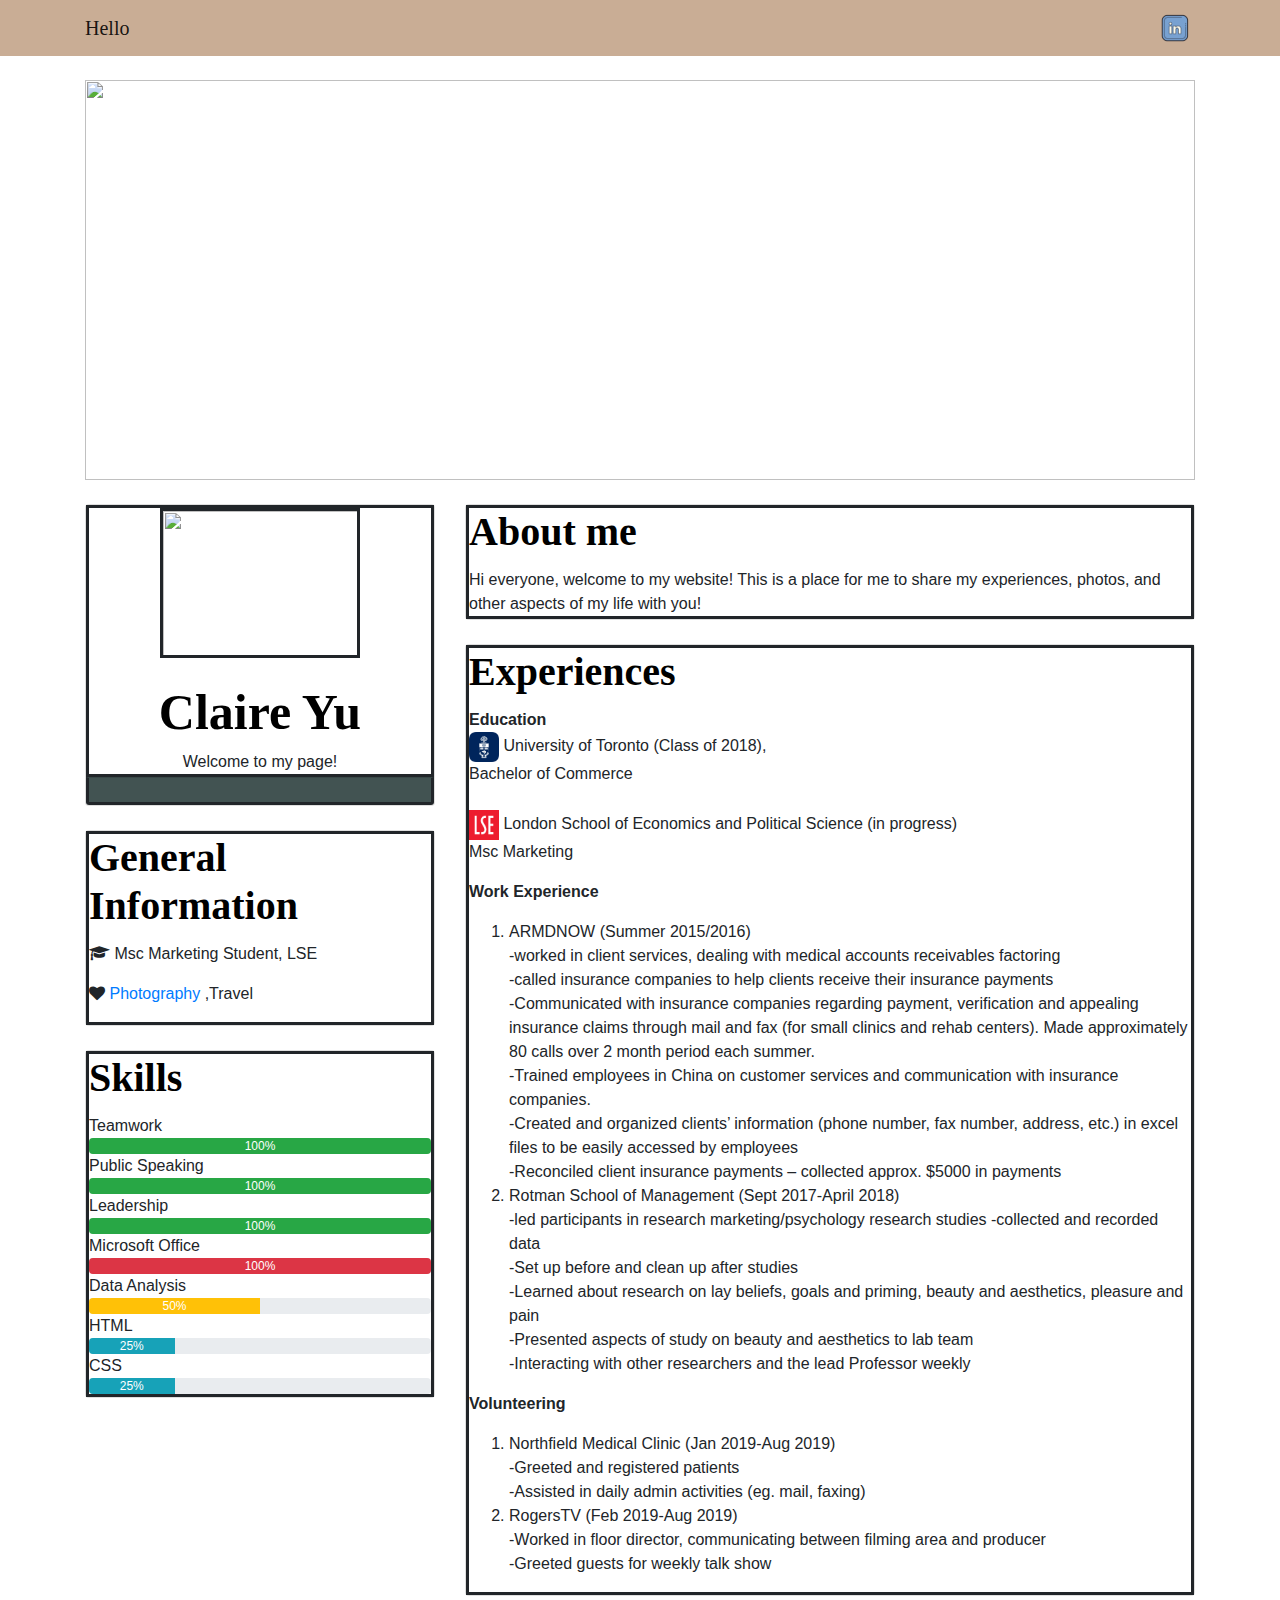
==== index.html @ 5d9f95f9 "Add files via upload" ====
<html>
  <head>
    <title>Claire Yu</title>
    <link rel="stylesheet" href="https://maxcdn.bootstrapcdn.com/bootstrap/4.0.0-alpha.6/css/bootstrap.min.css">
    <link rel="stylesheet" href="https://maxcdn.bootstrapcdn.com/font-awesome/4.4.0/css/font-awesome.min.css">
    <link rel="stylesheet" href="https://cdnjs.cloudflare.com/ajax/libs/animate.css/3.5.2/animate.css" />

    <link rel="stylesheet" type="text/css" href="css/styles.css">
  </head>

  <body>
  	<nav class="navbar navbar-light" style="background-color: #C9AD95;">
      <div class="container">
        <a class="navbar-brand">Hello</a>
        <ul class="nav navbar-nav pull-right">
          <li class="nav-item active">
          <a href="https://www.linkedin.com/in/yu-claire/" target="_blank"> 
                <img class="iconstyles" src="img/linkedin.png" ></i>
              </a>
          </li>
        </ul>
      </div>
    </nav>


<br>

    <div class="container">
    <div class="row">
    	<div class="col-md-12">
    	<img src="C:\Users\cyu32\Desktop\Website\website2\img\banners.PNG" height=400 width=1110>

    	</div>
    </div>
    <br>
      <div class="row">

        <div class="col-md-4">
          <div class="card text-center description">
            <div class="card-block">
              <img class="pic" src="C:\Users\cyu32\Desktop\Website\website2\img\dp.jpg" height=150px width=200px> 
              <br> 
              <br>
              <h4 class="name">Claire Yu</h4>
              <p class="card-text">
                Welcome to my page!<br>
                
              </p>
            </div>
            <div class="card-footer">
              
            </div>
          </div>
          <br>
          <div class="card information">
            <div class="card-block">
              <h4 class="card-title">General Information</h4>
            
              <p>
                <i class="fa fa-graduation-cap"></i>
                Msc Marketing Student, LSE
              </p>
            <p>
                <i class="fa fa-heart"></i>
              <a href="file:///website2/index2.html">
               Photography </a> ,Travel
              </p>
            </div>
          </div>
          <br>
          <div class="card skills">
            <div class="card-block">
              <h4 class="card-title">Skills</h4>

              	   <span>Teamwork</span>
                <div class="progress">
                  <div class="progress-bar bg-success" style="width: 100%">100%</div>
                </div>

                 <span>Public Speaking</span>
                <div class="progress">
                  <div class="progress-bar bg-success" style="width: 100%">100%</div>
                </div>
                 <span>Leadership</span>
                <div class="progress">
                  <div class="progress-bar bg-success" style="width: 100%">100%</div>
                </div>

                 <span>Microsoft Office</span>
                <div class="progress">
                  <div class="progress-bar bg-danger" style="width: 100%">100%</div>
                </div>

                <span>Data Analysis</span>
                <div class="progress">
                  <div class="progress-bar bg-warning" style="width: 50%">50%</div>
                </div>

               

                  <span>HTML</span>
                <div class="progress">
                  <div class="progress-bar bg-info" style="width: 25%">25%</div>
                </div>

                <span>CSS</span>
                <div class="progress">
                  <div class="progress-bar bg-info" style="width: 25%">25%</div>
                </div>


            </div>
          </div>
          <br>

          
        </div>

        <div class="col-md-8">

          <div class="card about">
            <div class="card-block">
              <h4 class="card-title">About me</h4>
              <p class="card-text">
               Hi everyone, welcome to my website! This is a place for me to share my experiences, photos, and other aspects of my life with you! 
              </p>
            </div>
          </div>

          <br>

          <div class="card interests">
            <div class="card-block">
              <h4 class="card-title">Experiences</h4>
              <p class="card-text">
                <strong> Education </strong>
                <br>
                <img src="img/uoft.png" height=30px width=30px></i>
                University of Toronto (Class of 2018), <br>
               	Bachelor of Commerce <br>
               	<br>
               	<img src="img/LSE2.png" height=30px width=30px></i>
               	London School of Economics and Political Science (in progress) <br>
               	Msc Marketing


              </p>
              <p class="card-text">
                <strong>Work Experience</strong>
                <br>
                <ol>
                 	<li> ARMDNOW (Summer 2015/2016) </li> 
                 	-worked in client services, dealing with medical accounts receivables factoring <br>
                 	-called insurance companies to help clients receive their insurance payments <br>
                 	-Communicated with insurance companies regarding payment, verification and appealing insurance claims through mail and fax (for small clinics and rehab centers). Made approximately 80 calls over 2 month period each summer. <br>
                 	-Trained employees in China on customer services and communication with insurance companies. <br>
                 	-Created and organized clients’ information (phone number, fax number, address, etc.) in excel files to be easily accessed by employees <br>
                 	-Reconciled client insurance payments – collected approx. $5000 in payments

                 	<li> Rotman School of Management (Sept 2017-April 2018) </li> 
                 	-led participants in research marketing/psychology research studies
                 	-collected and recorded data <br>
                 	-Set up before and clean up after studies <br>
                 	-Learned about research on lay beliefs, goals and priming, beauty and aesthetics, pleasure and pain <br>
                 	-Presented aspects of study on beauty and aesthetics to lab team <br>
                 	-Interacting with other researchers and the lead Professor weekly <br>
                 </ol>
                
              </p>
              <p class="card-text">
                <strong>Volunteering</strong>
                <br>
              <ol>
              		<li> Northfield Medical Clinic (Jan 2019-Aug 2019) </li>
              		-Greeted and registered patients <br>
              		-Assisted in daily admin activities (eg. mail, faxing)

              		<li> RogersTV (Feb 2019-Aug 2019) </li>
              		-Worked in floor director, communicating between filming area and producer <br>
              		-Greeted guests for weekly talk show

              	</ol>
              </p>
            </div>
          </div>
          <br>

         

        </div>

      </div>
    </div>
  </body>
</html>
---- css/styles.css ----
.card-title {
  color: black;
  font-weight: bold; font-family: "Century Gothic"; font-size: 40px;
}

.name {font-size: 50px; font-family: "Century Gothic"; color: black; font-weight: bold;}

.pic {border-style: solid; }

.card-block {border-style: solid;}

.card-footer {border-style: solid; background-color: #425352;}

.navbar-brand {background-color: #C9AD95;}

.iconstyles {height: 40px; width:40px;}

.navbar-brand {font-family: "Century Gothic";}

.pics {margin-left: 20; margin-top: 15;}

h5 {font-family: "Century Gothic";}
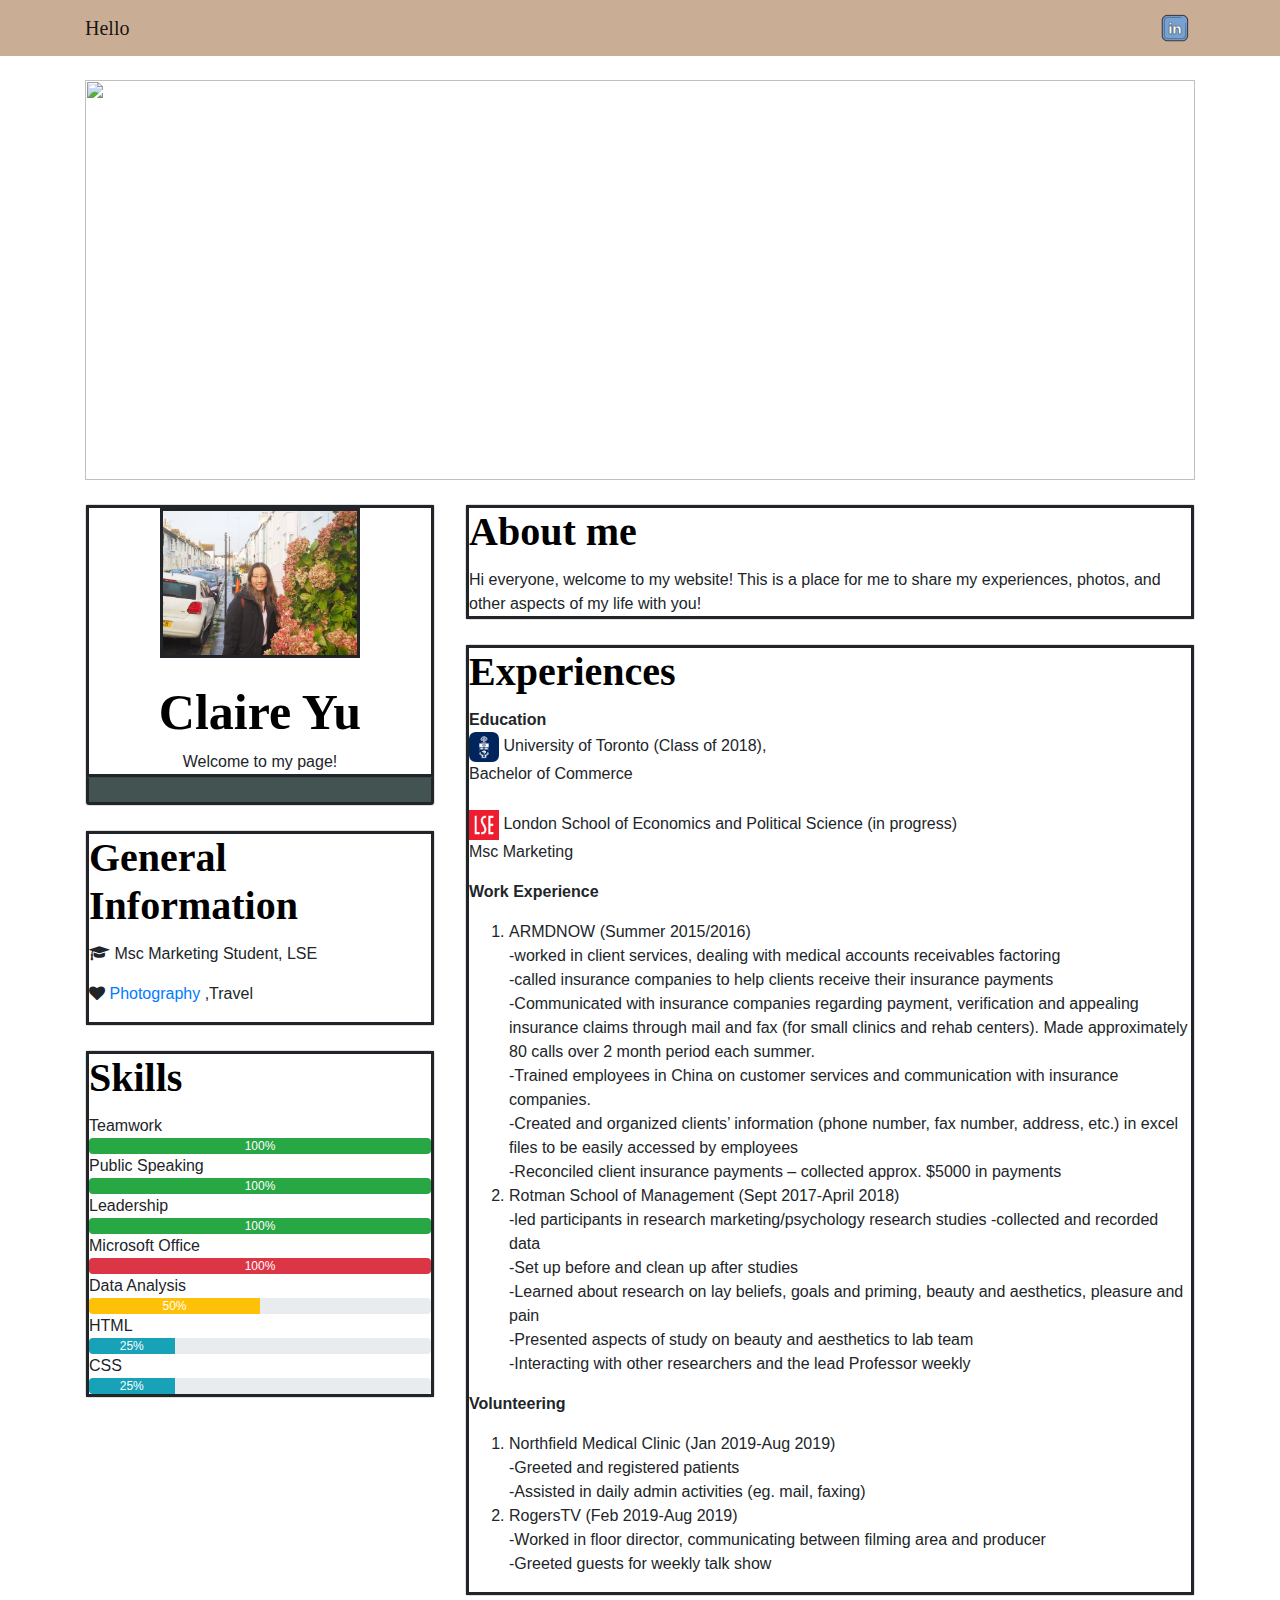
==== commit 1809ef5f: "Add files via upload" ====
--- a/index.html
+++ b/index.html
@@ -28,7 +28,7 @@
     <div class="container">
     <div class="row">
     	<div class="col-md-12">
-    	<img src="C:\Users\cyu32\Desktop\Website\website2\img\banners.PNG" height=400 width=1110>
+    	<img src="img/banners.PNG" height=400 width=1110>
 
     	</div>
     </div>
@@ -38,7 +38,7 @@
         <div class="col-md-4">
           <div class="card text-center description">
             <div class="card-block">
-              <img class="pic" src="C:\Users\cyu32\Desktop\Website\website2\img\dp.jpg" height=150px width=200px> 
+              <img class="pic" src="img/2.png" height=150px width=200px> 
               <br> 
               <br>
               <h4 class="name">Claire Yu</h4>
@@ -62,7 +62,7 @@
               </p>
             <p>
                 <i class="fa fa-heart"></i>
-              <a href="file:///website2/index2.html">
+              <a href="index2.html">
                Photography </a> ,Travel
               </p>
             </div>
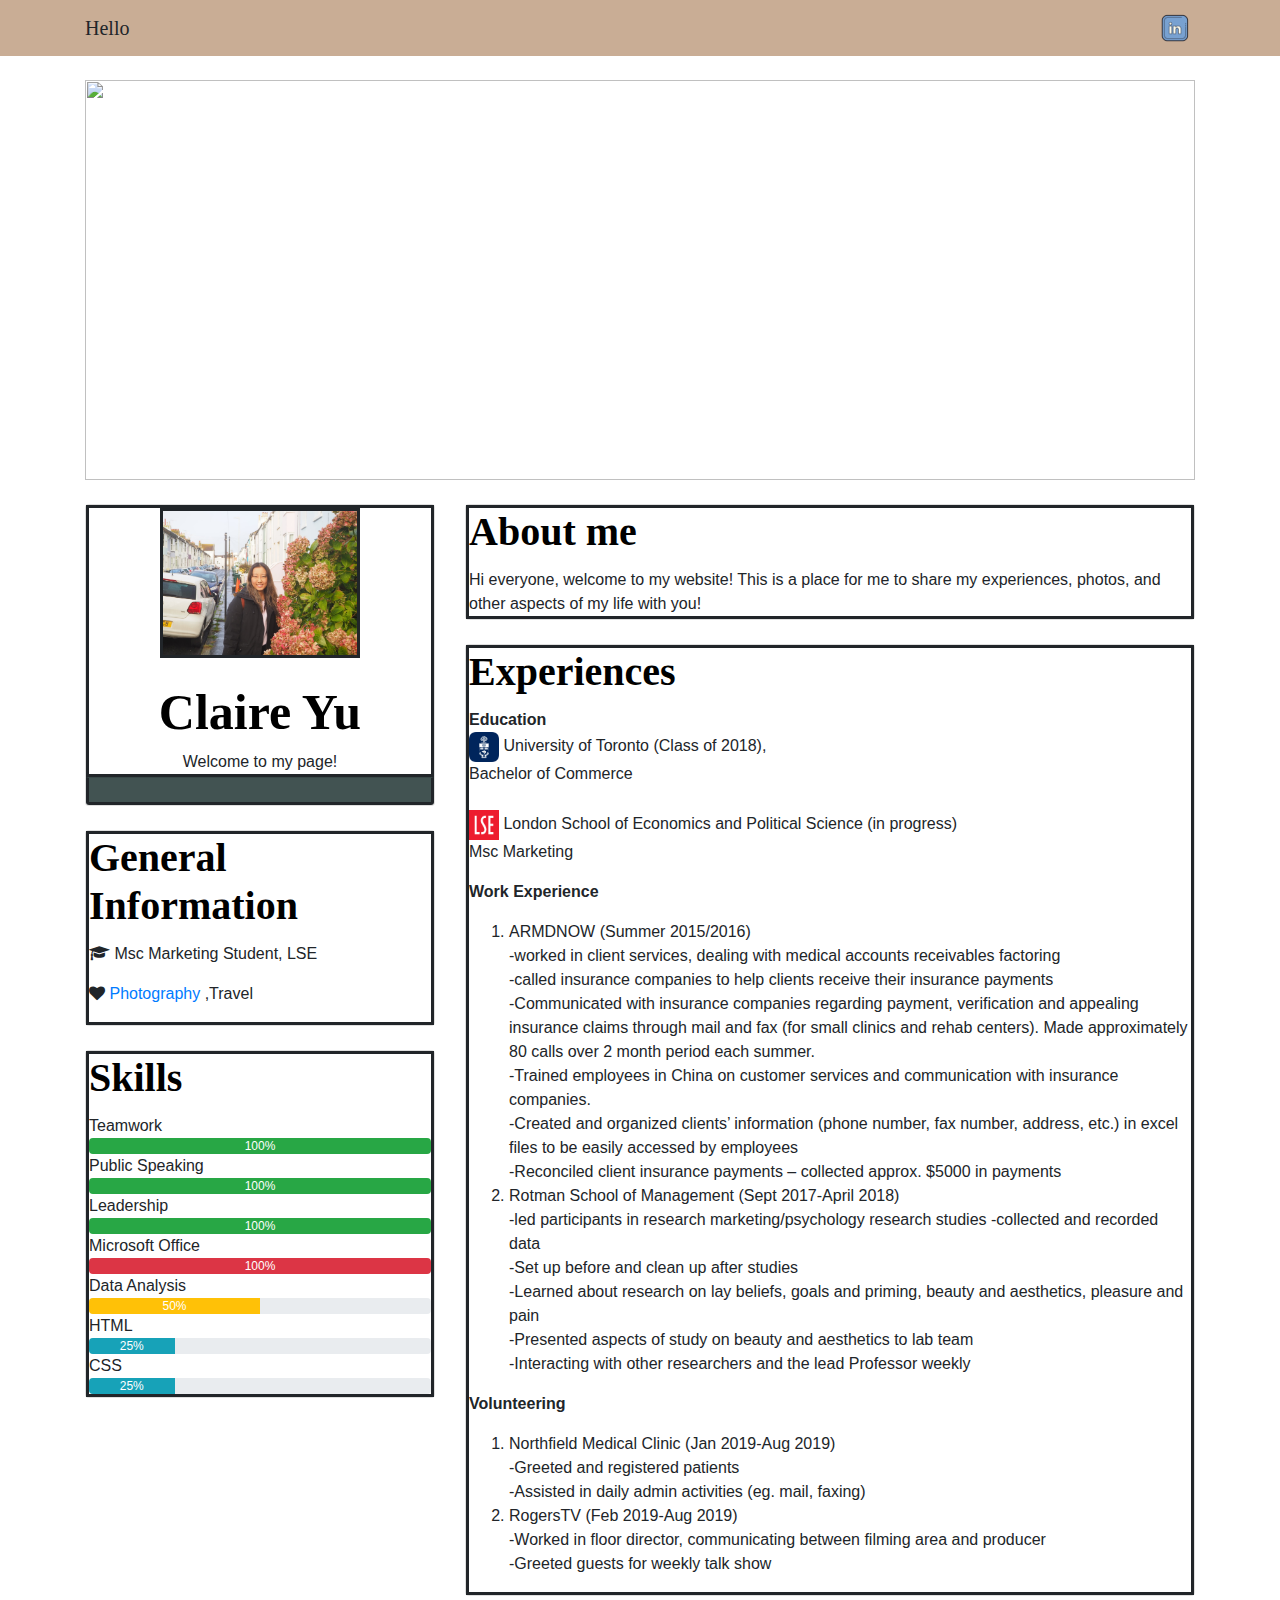
==== commit 6fb7c275: "Add files via upload" ====
--- a/index.html
+++ b/index.html
@@ -1,7 +1,7 @@
 <html>
   <head>
     <title>Claire Yu</title>
-    <link rel="stylesheet" href="https://maxcdn.bootstrapcdn.com/bootstrap/4.0.0-alpha.6/css/bootstrap.min.css">
+   <link rel="stylesheet" href="https://stackpath.bootstrapcdn.com/bootstrap/4.3.1/css/bootstrap.min.css" integrity="sha384-ggOyR0iXCbMQv3Xipma34MD+dH/1fQ784/j6cY/iJTQUOhcWr7x9JvoRxT2MZw1T" crossorigin="anonymous">
     <link rel="stylesheet" href="https://maxcdn.bootstrapcdn.com/font-awesome/4.4.0/css/font-awesome.min.css">
     <link rel="stylesheet" href="https://cdnjs.cloudflare.com/ajax/libs/animate.css/3.5.2/animate.css" />
 
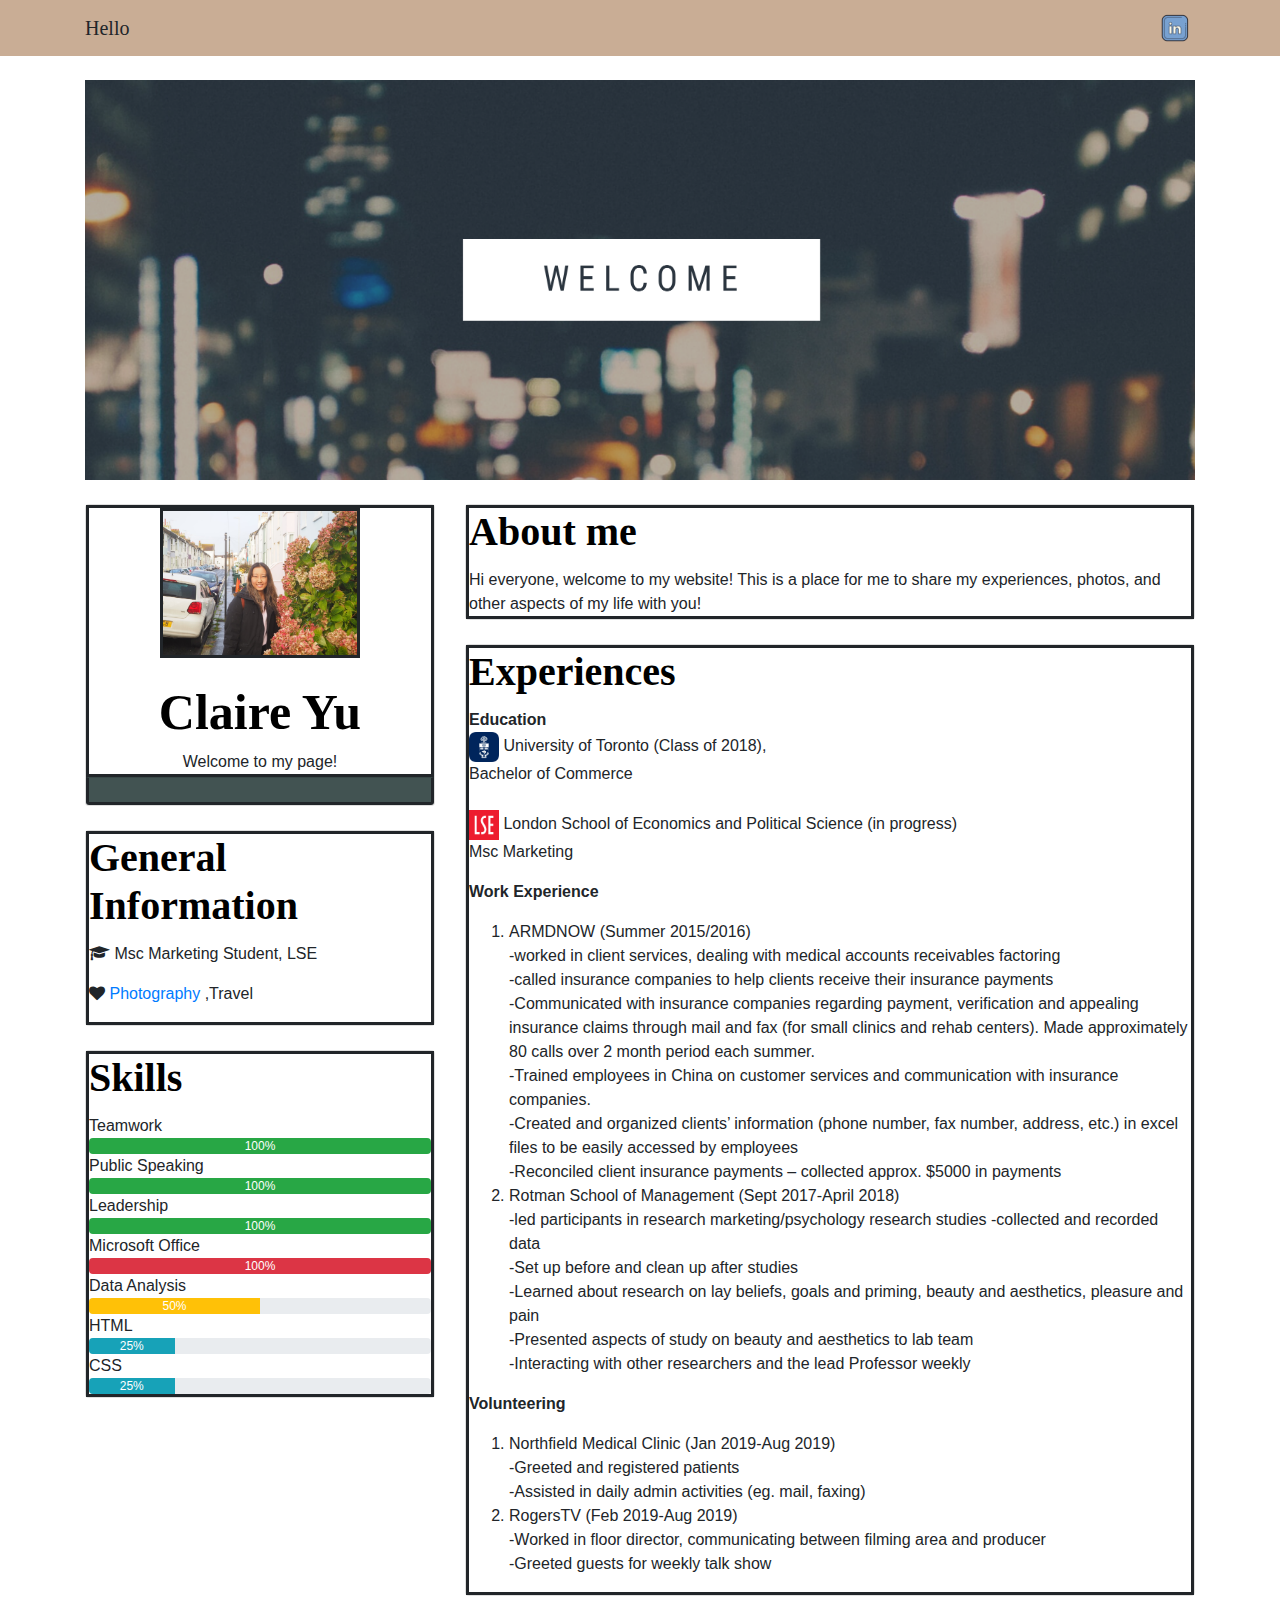
==== commit a8c3068c: "Add files via upload" ====
--- a/index.html
+++ b/index.html
@@ -28,7 +28,7 @@
     <div class="container">
     <div class="row">
     	<div class="col-md-12">
-    	<img src="img/banners.PNG" height=400 width=1110>
+    	<img src="img/banners.png" height=400 width=1110>
 
     	</div>
     </div>
@@ -135,11 +135,11 @@
               <p class="card-text">
                 <strong> Education </strong>
                 <br>
-                <img src="img/uoft.png" height=30px width=30px></i>
+                <img class="schoolicon" src="img/uoft.png" height=30px width=30px></i>
                 University of Toronto (Class of 2018), <br>
                	Bachelor of Commerce <br>
                	<br>
-               	<img src="img/LSE2.png" height=30px width=30px></i>
+               	<img class="schoolicon" src="img/LSE2.png" height=30px width=30px></i>
                	London School of Economics and Political Science (in progress) <br>
                	Msc Marketing
 
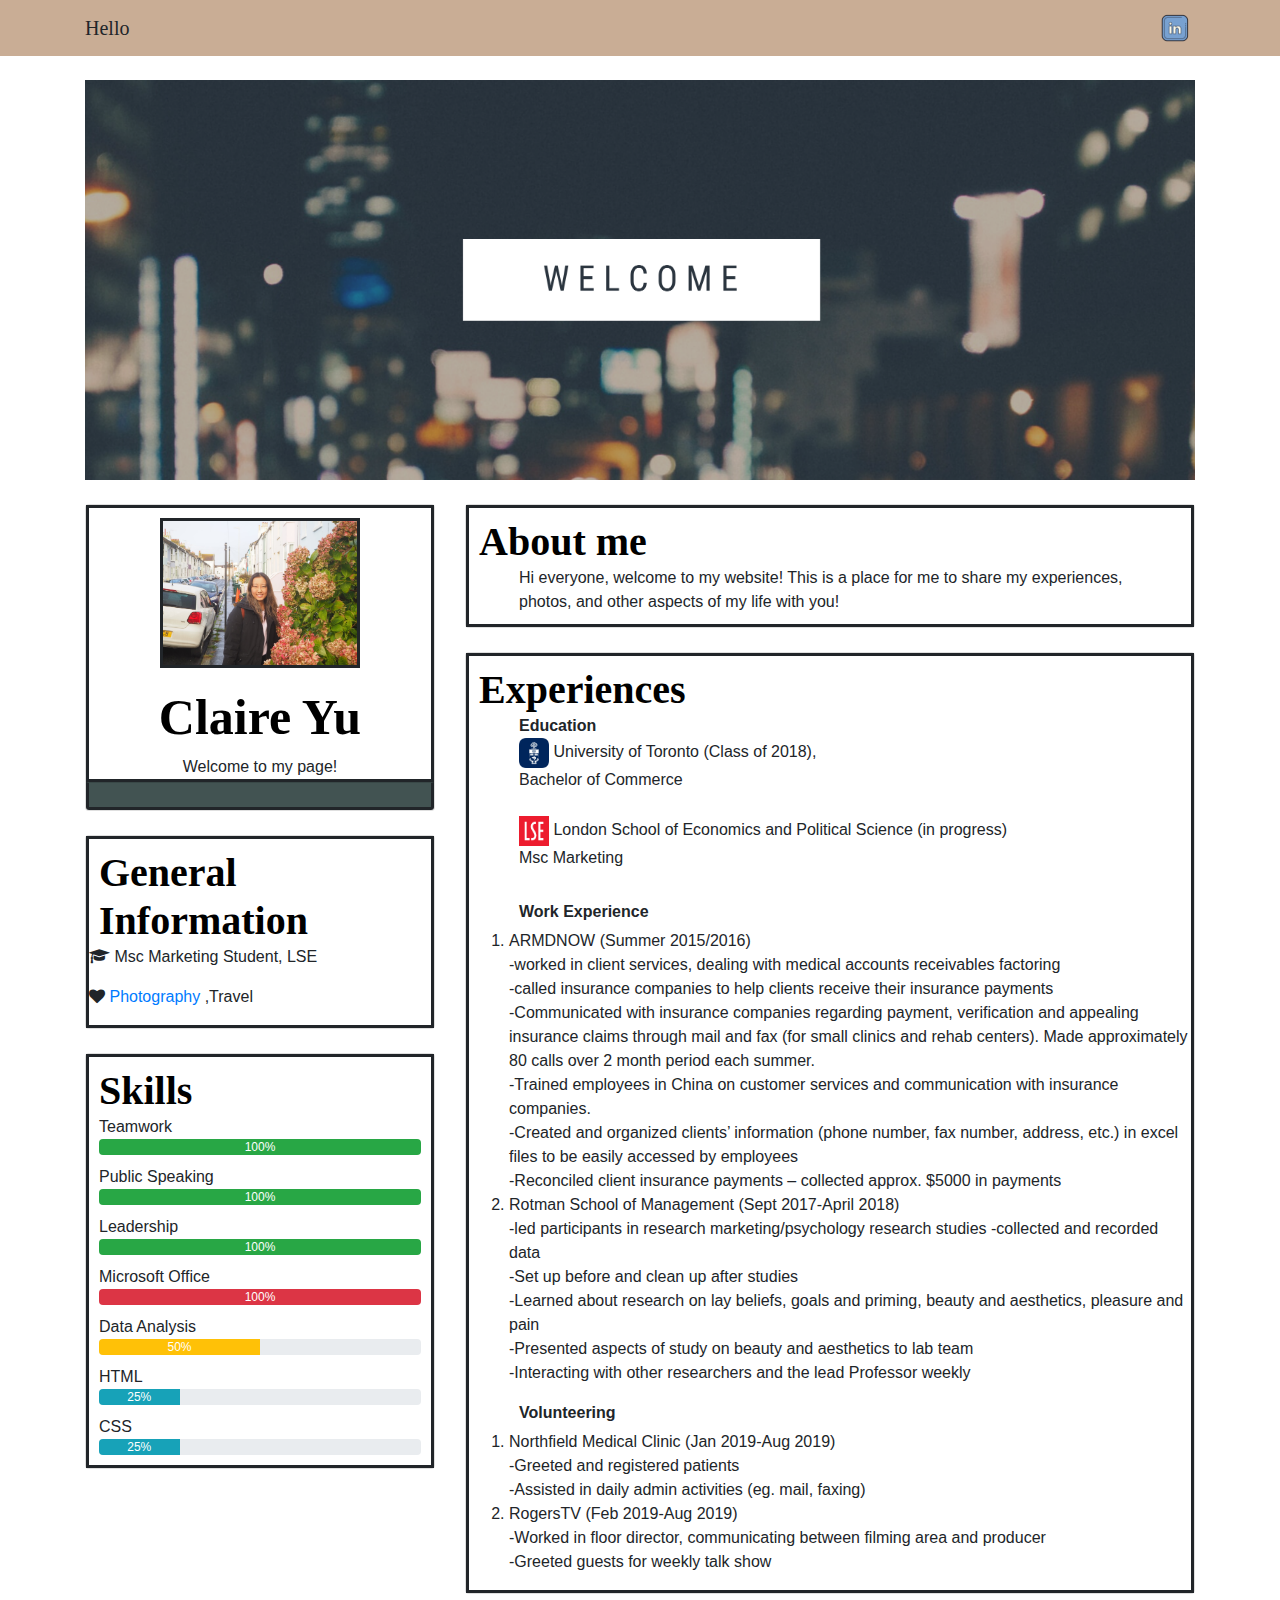
==== commit 4d6360b0: "Add files via upload" ====
--- a/index.html
+++ b/index.html
@@ -121,7 +121,7 @@
           <div class="card about">
             <div class="card-block">
               <h4 class="card-title">About me</h4>
-              <p class="card-text">
+              <p class="card-text info">
                Hi everyone, welcome to my website! This is a place for me to share my experiences, photos, and other aspects of my life with you! 
               </p>
             </div>
@@ -132,21 +132,19 @@
           <div class="card interests">
             <div class="card-block">
               <h4 class="card-title">Experiences</h4>
-              <p class="card-text">
+              <div class="card-text">
                 <strong> Education </strong>
                 <br>
-                <img class="schoolicon" src="img/uoft.png" height=30px width=30px></i>
-                University of Toronto (Class of 2018), <br>
-               	Bachelor of Commerce <br>
+                <img src="img/uoft.png" height=30px width=30px></i>
+                <p class="school">University of Toronto (Class of 2018), </p>
+               	<p style="margin-bottom: 0">Bachelor of Commerce </p>
                	<br>
-               	<img class="schoolicon" src="img/LSE2.png" height=30px width=30px></i>
-               	London School of Economics and Political Science (in progress) <br>
-               	Msc Marketing
-
-
-              </p>
+               	<img  src="img/LSE2.png" height=30px width=30px></i>
+               	<p class="school">London School of Economics and Political Science (in progress) </p>
+               	<p>Msc Marketing </p>
+              </div>
               <p class="card-text">
-                <strong>Work Experience</strong>
+                <strong class="work">Work Experience</strong>
                 <br>
                 <ol>
                  	<li> ARMDNOW (Summer 2015/2016) </li> 
--- a/css/styles.css
+++ b/css/styles.css
@@ -1,6 +1,6 @@
 .card-title {
   color: black;
-  font-weight: bold; font-family: "Century Gothic"; font-size: 40px;
+  font-weight: bold; font-family: "Century Gothic"; font-size: 40px; margin: auto; margin-left: 10; margin-top:10;
 }
 
 .name {font-size: 50px; font-family: "Century Gothic"; color: black; font-weight: bold;}
@@ -20,3 +20,20 @@
 .pics {margin-left: 20; margin-top: 15;}
 
 h5 {font-family: "Century Gothic";}
+
+.card-text {margin-left:50; margin-right:50; margin-bottom: 30; margin-top: 0;}
+
+
+.pics{margin-left:20; margin-top:15;}
+
+.pic{margin-top:10; margin-bottom: -5;}
+
+.progress {margin-left:10px; margin-right:10px;margin-bottom:10px;}
+
+span {margin-left:10; margin-right:10;}
+
+.info{margin-bottom:10px !important;}
+
+.school{display:inline;}
+
+ol{margin-top:-25;}
